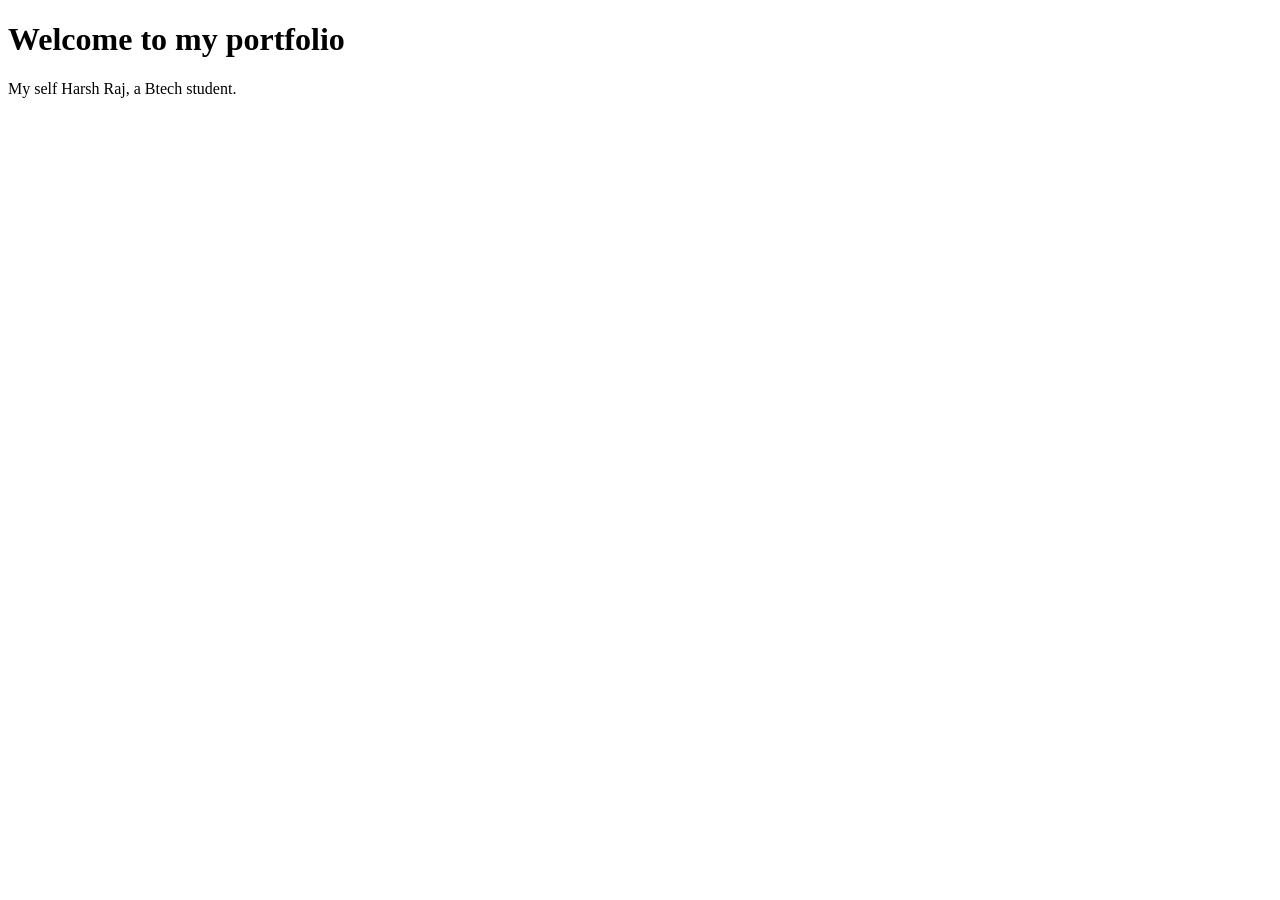
==== Module 1: Terminal, Git & GitHub/index.html @ 8efcedb3 "Add P1 and P2 practical submissions" ====
<!DOCTYPE html>
<html lang="en">
<head>
    <meta charset="UTF-8">
    <meta name="viewport" content="width=device-width, initial-scale=1.0">
    <title>Harsh Raj | DevFolio</title>
</head>
<body>
    <h1>Welcome to my portfolio</h1>
    <p>My self Harsh Raj, a Btech student.</p>
</body>
</html>
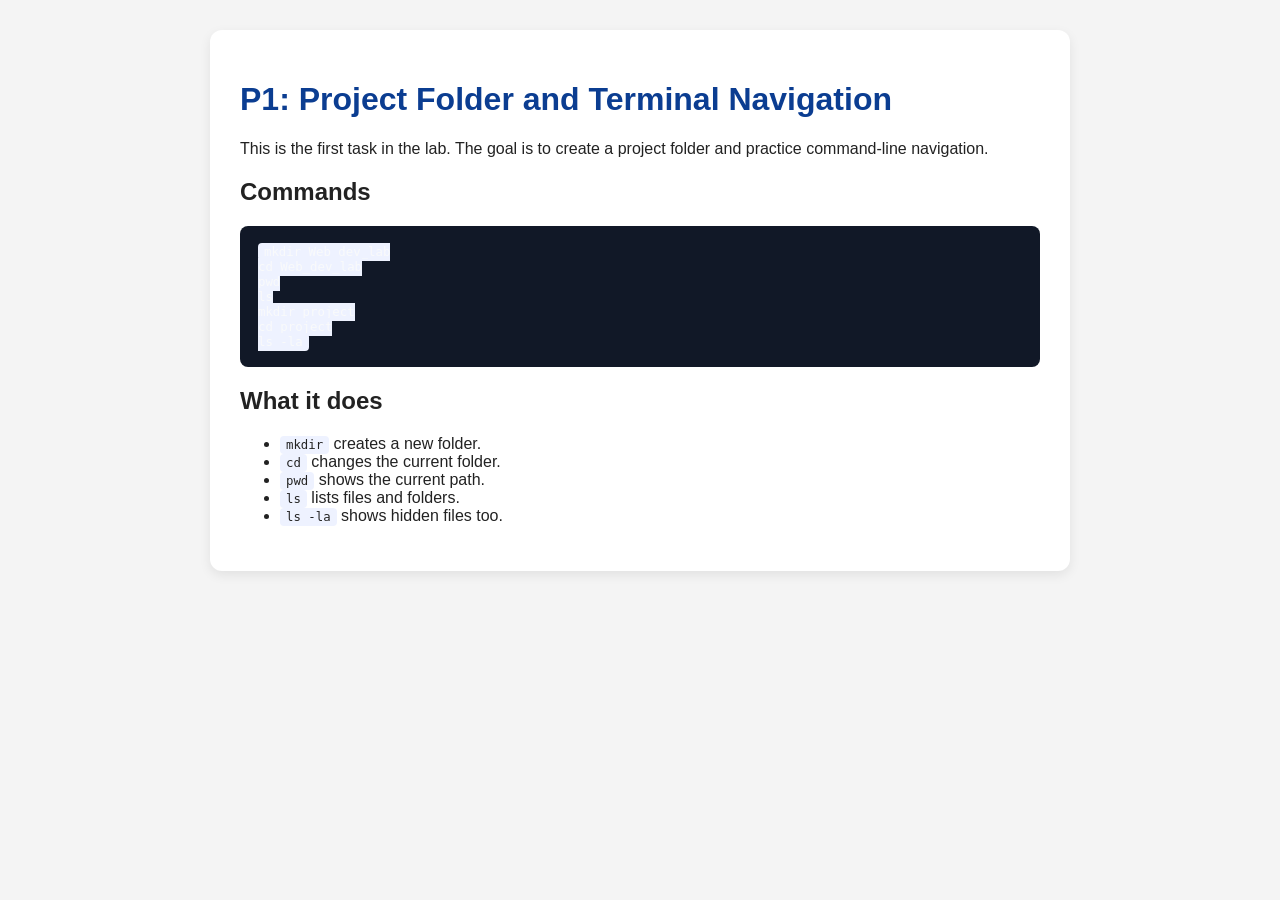
==== commit 69c74475: "Set up the first lab task: P1 project folder and terminal navigation" ====
--- a/Module 1: Terminal, Git & GitHub/index.html
+++ b/Module 1: Terminal, Git & GitHub/index.html
@@ -1,12 +1,65 @@
 <!DOCTYPE html>
 <html lang="en">
 <head>
-    <meta charset="UTF-8">
-    <meta name="viewport" content="width=device-width, initial-scale=1.0">
-    <title>Harsh Raj | DevFolio</title>
+  <meta charset="UTF-8">
+  <meta name="viewport" content="width=device-width, initial-scale=1.0">
+  <title>P1 - Project Folder and Terminal Navigation</title>
+  <style>
+    body {
+      margin: 0;
+      font-family: Arial, sans-serif;
+      background: #f4f4f4;
+      color: #222;
+      padding: 30px;
+    }
+    .container {
+      max-width: 800px;
+      margin: 0 auto;
+      background: white;
+      padding: 30px;
+      border-radius: 12px;
+      box-shadow: 0 4px 12px rgba(0,0,0,0.08);
+    }
+    h1 {
+      color: #0b3d91;
+    }
+    code {
+      background: #eef2ff;
+      padding: 2px 6px;
+      border-radius: 4px;
+      font-size: 0.95em;
+    }
+    pre {
+      background: #111827;
+      color: #f9fafb;
+      padding: 18px;
+      border-radius: 8px;
+      overflow-x: auto;
+    }
+  </style>
 </head>
 <body>
-    <h1>Welcome to my portfolio</h1>
-    <p>My self Harsh Raj, a Btech student.</p>
+  <div class="container">
+    <h1>P1: Project Folder and Terminal Navigation</h1>
+    <p>This is the first task in the lab. The goal is to create a project folder and practice command-line navigation.</p>
+
+    <h2>Commands</h2>
+    <pre><code>mkdir Web_dev_lab
+cd Web_dev_lab
+pwd
+ls
+mkdir project
+cd project
+ls -la</code></pre>
+
+    <h2>What it does</h2>
+    <ul>
+      <li><code>mkdir</code> creates a new folder.</li>
+      <li><code>cd</code> changes the current folder.</li>
+      <li><code>pwd</code> shows the current path.</li>
+      <li><code>ls</code> lists files and folders.</li>
+      <li><code>ls -la</code> shows hidden files too.</li>
+    </ul>
+  </div>
 </body>
-</html>+</html>
